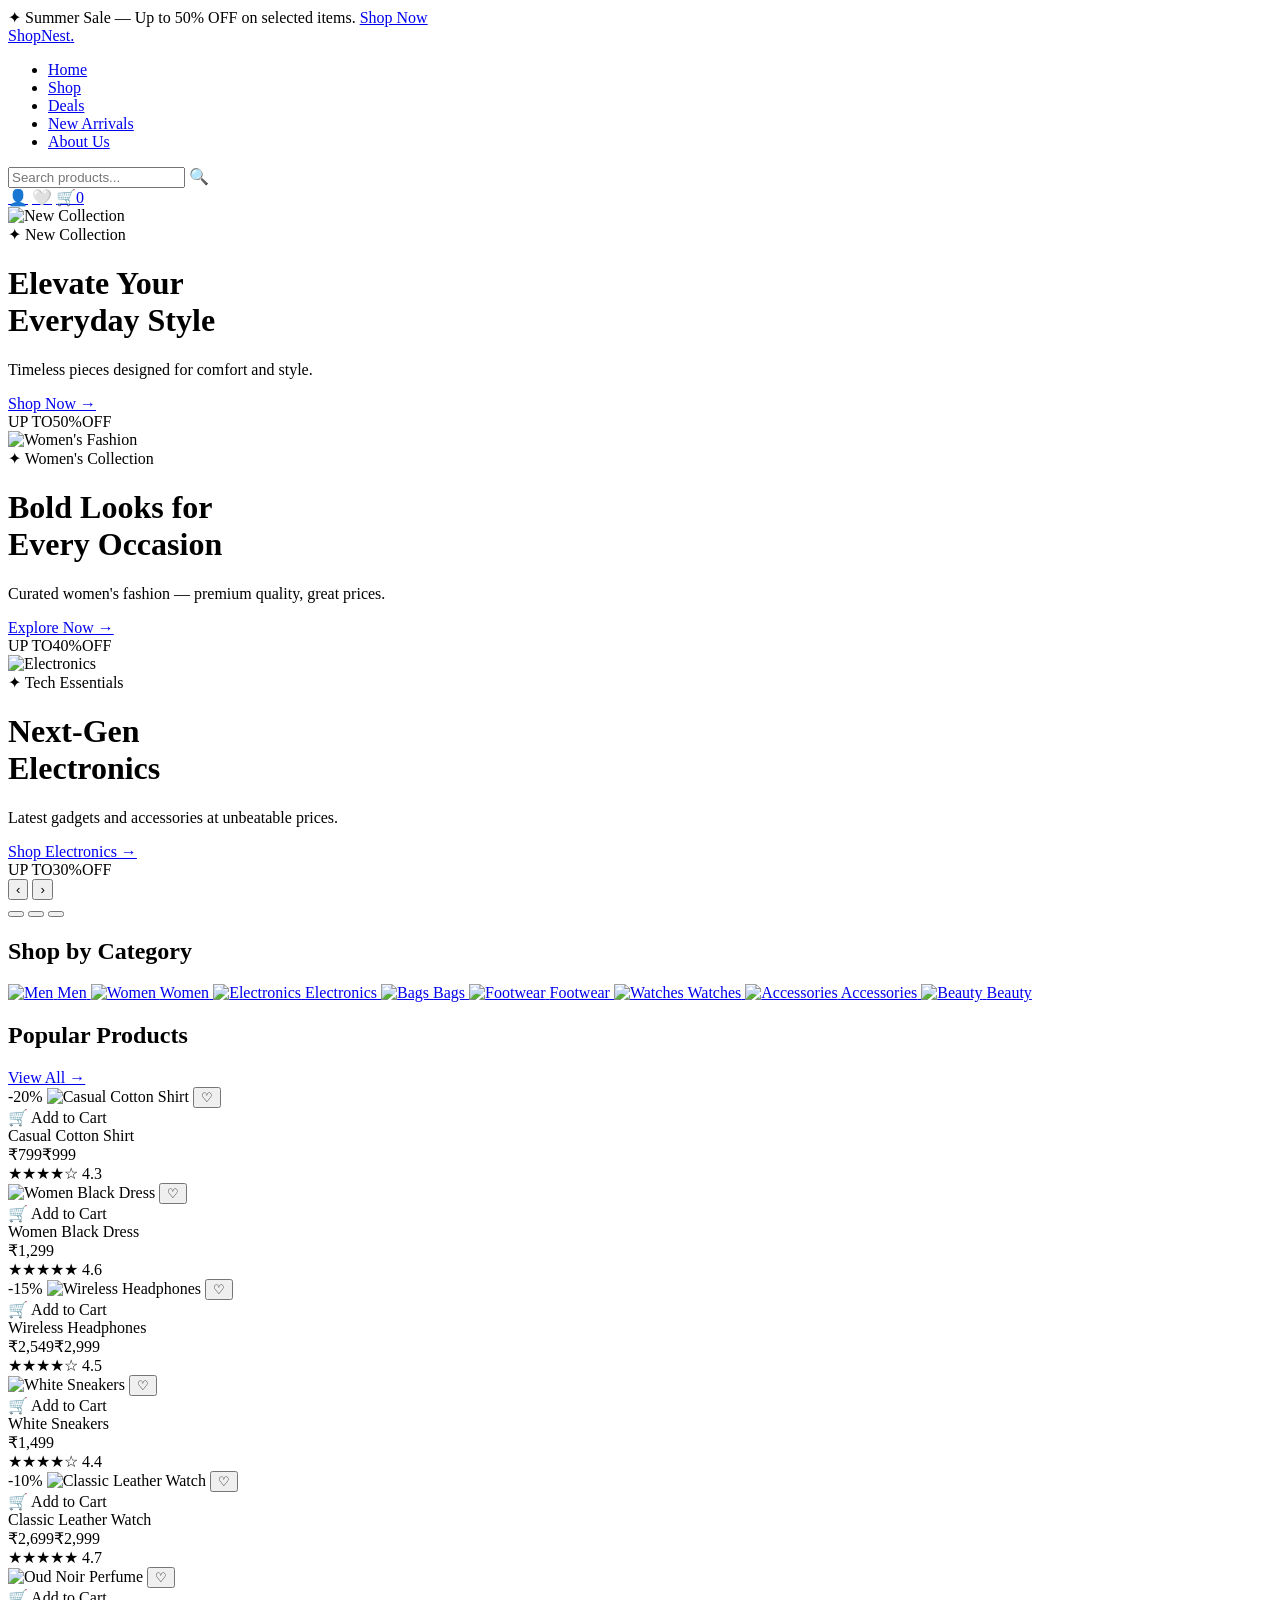
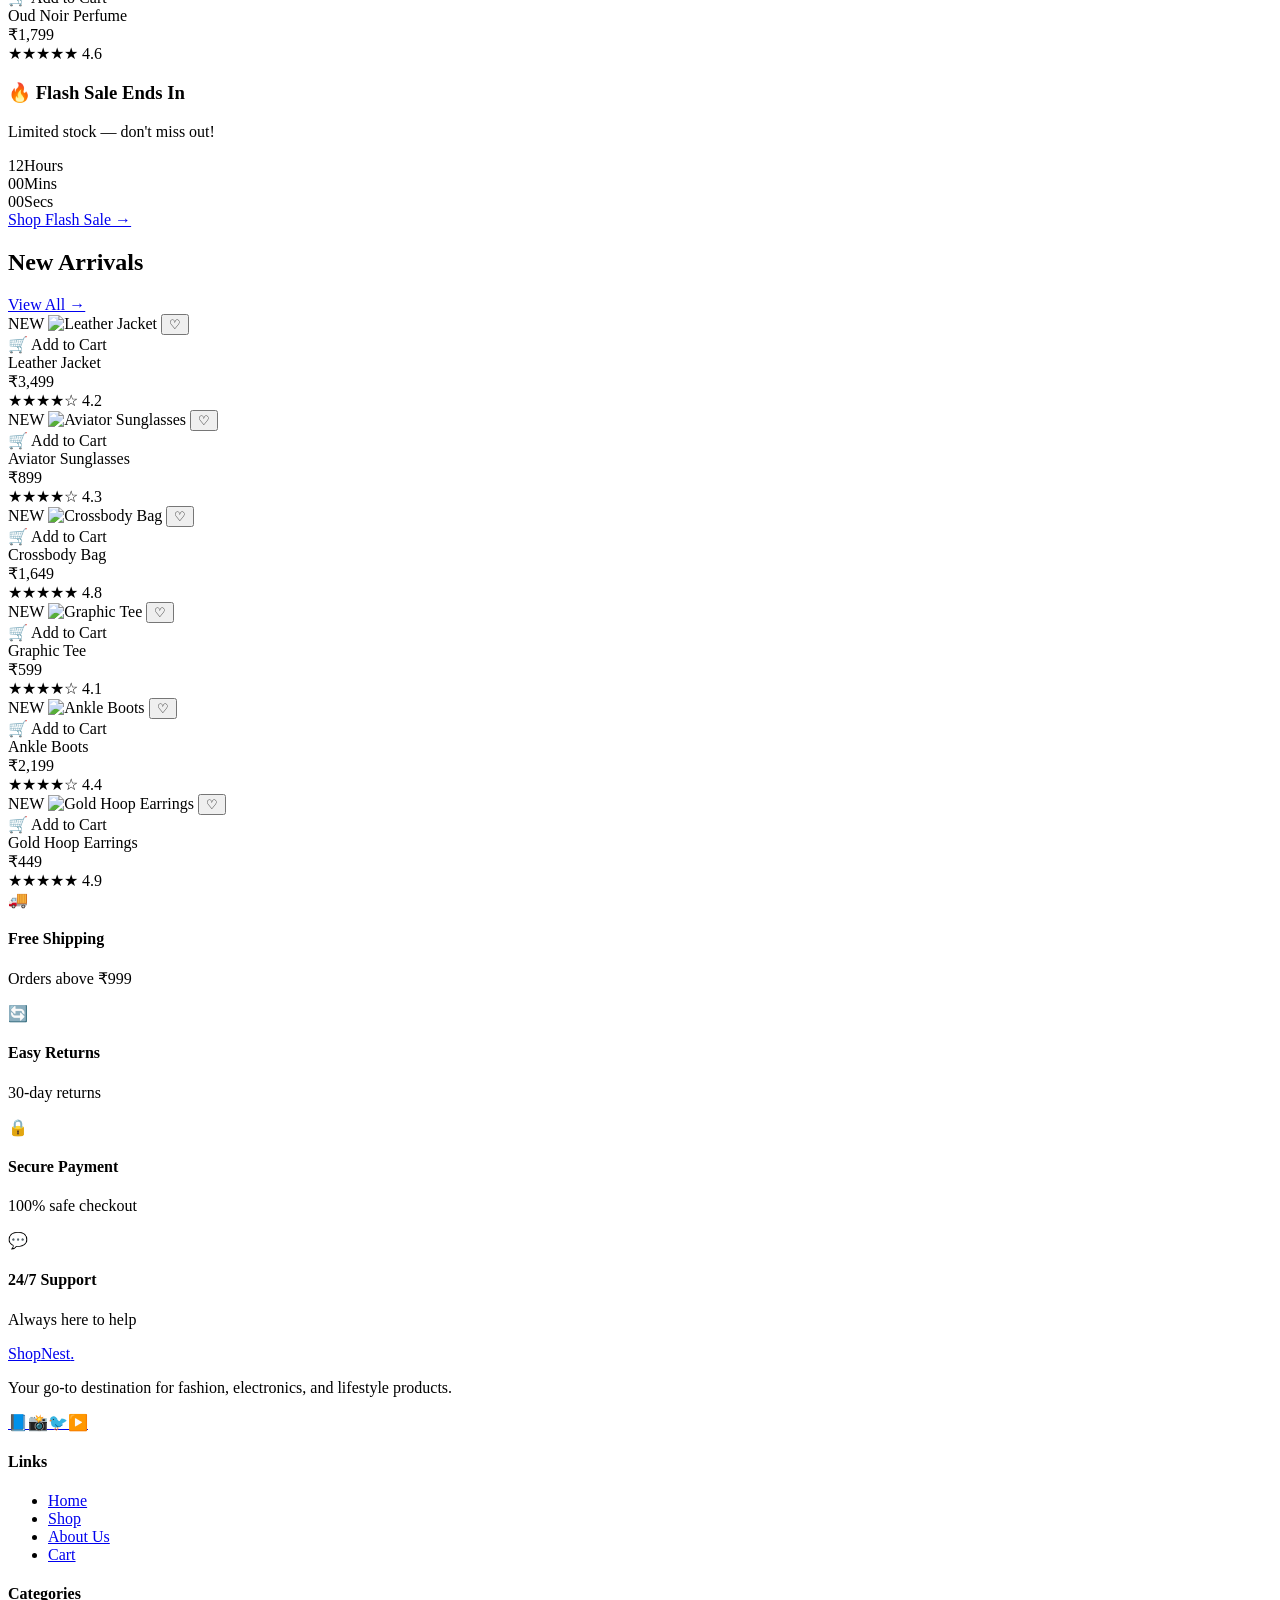
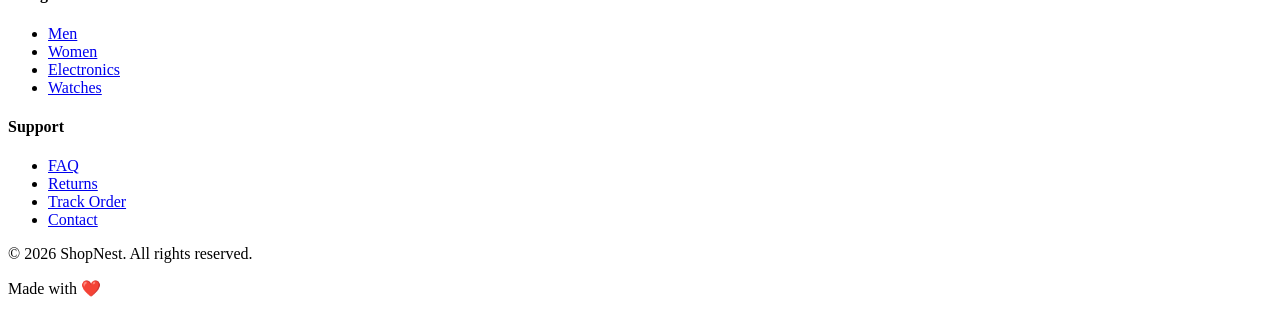
==== index.html @ 62edeff9 "Add files via upload" ====
<!DOCTYPE html>
<html lang="en">
<head>
  <meta charset="UTF-8">
  <meta name="viewport" content="width=device-width, initial-scale=1.0">
  <title>ShopNest — Elevate Your Style</title>
  <link rel="stylesheet" href="src/css/style.css">
</head>
<body>

<div class="topbar">
  ✦ Summer Sale — Up to 50% OFF on selected items. <a href="shop.html">Shop Now</a>
</div>

<nav>
  <div class="container inner">
    <a href="index.html" class="logo">Shop<span>Nest</span>.</a>
    <ul class="nav-links">
      <li><a href="index.html" class="active">Home</a></li>
      <li><a href="shop.html">Shop</a></li>
      <li><a href="shop.html">Deals</a></li>
      <li><a href="shop.html">New Arrivals</a></li>
      <li><a href="about.html">About Us</a></li>
    </ul>
    <div class="search-box">
      <input type="text" placeholder="Search products...">
      <span>🔍</span>
    </div>
    <div class="nav-icons">
      <a href="login.html">👤</a>
      <a href="#">🤍</a>
      <a href="cart.html" class="cart-link">🛒<span class="badge">0</span></a>
    </div>
  </div>
</nav>

<main>
<div class="container">

  <!-- Hero Slider -->
  <div class="hero">
    <div class="slider-track">
      <div class="slide">
        <img src="https://images.unsplash.com/photo-1515886657613-9f3515b0c78f?w=1200&q=80" alt="New Collection">
        <div class="hero-overlay"></div>
        <div class="hero-text">
          <div class="tag">✦ New Collection</div>
          <h1>Elevate Your<br>Everyday Style</h1>
          <p>Timeless pieces designed for comfort and style.</p>
          <a href="shop.html" class="btn btn-dark">Shop Now →</a>
        </div>
        <div class="hero-badge"><span>UP TO</span><span>50%</span><span>OFF</span></div>
      </div>
      <div class="slide">
        <img src="https://images.unsplash.com/photo-1483985988355-763728e1935b?w=1200&q=80" alt="Women's Fashion">
        <div class="hero-overlay"></div>
        <div class="hero-text">
          <div class="tag">✦ Women's Collection</div>
          <h1>Bold Looks for<br>Every Occasion</h1>
          <p>Curated women's fashion — premium quality, great prices.</p>
          <a href="shop.html" class="btn btn-dark">Explore Now →</a>
        </div>
        <div class="hero-badge"><span>UP TO</span><span>40%</span><span>OFF</span></div>
      </div>
      <div class="slide">
        <img src="https://images.unsplash.com/photo-1468436385273-8abca6dfd8d3?w=1200&q=80" alt="Electronics">
        <div class="hero-overlay"></div>
        <div class="hero-text">
          <div class="tag">✦ Tech Essentials</div>
          <h1>Next-Gen<br>Electronics</h1>
          <p>Latest gadgets and accessories at unbeatable prices.</p>
          <a href="shop.html" class="btn btn-dark">Shop Electronics →</a>
        </div>
        <div class="hero-badge"><span>UP TO</span><span>30%</span><span>OFF</span></div>
      </div>
    </div>
    <button class="slider-arrow prev">‹</button>
    <button class="slider-arrow next">›</button>
    <div class="dots">
      <button class="dot active"></button>
      <button class="dot"></button>
      <button class="dot"></button>
    </div>
  </div>

  <!-- Categories -->
  <section class="cats">
    <div class="sec-head"><h2>Shop by Category</h2></div>
    <div class="cat-grid">
      <a href="shop.html" class="cat-card">
        <img src="https://images.unsplash.com/photo-1602810318383-e386cc2a3ccf?w=120&q=80" alt="Men">
        <span>Men</span>
      </a>
      <a href="shop.html" class="cat-card">
        <img src="https://images.unsplash.com/photo-1539109136881-3be0616acf4b?w=120&q=80" alt="Women">
        <span>Women</span>
      </a>
      <a href="shop.html" class="cat-card">
        <img src="https://images.unsplash.com/photo-1505740420928-5e560c06d30e?w=120&q=80" alt="Electronics">
        <span>Electronics</span>
      </a>
      <a href="shop.html" class="cat-card">
        <img src="https://images.unsplash.com/photo-1548036328-c9fa89d128fa?w=120&q=80" alt="Bags">
        <span>Bags</span>
      </a>
      <a href="shop.html" class="cat-card">
        <img src="https://images.unsplash.com/photo-1542291026-7eec264c27ff?w=120&q=80" alt="Footwear">
        <span>Footwear</span>
      </a>
      <a href="shop.html" class="cat-card">
        <img src="https://images.unsplash.com/photo-1523275335684-37898b6baf30?w=120&q=80" alt="Watches">
        <span>Watches</span>
      </a>
      <a href="shop.html" class="cat-card">
        <img src="https://images.unsplash.com/photo-1553062407-98eeb64c6a62?w=120&q=80" alt="Accessories">
        <span>Accessories</span>
      </a>
      <a href="shop.html" class="cat-card">
        <img src="https://images.unsplash.com/photo-1596462502278-27bfdc403348?w=120&q=80" alt="Beauty">
        <span>Beauty</span>
      </a>
    </div>
  </section>

  <!-- Popular Products -->
  <section class="products">
    <div class="sec-head">
      <h2>Popular Products</h2>
      <a href="shop.html">View All →</a>
    </div>
    <div class="product-grid">

      <div class="product-card" data-id="p1" data-name="Casual Cotton Shirt" data-price="799">
        <div class="img-wrap">
          <span class="disc-tag">-20%</span>
          <img src="https://images.unsplash.com/photo-1602810319250-a663f0af2f75?w=400&q=80" alt="Casual Cotton Shirt">
          <button class="wish-btn">♡</button>
          <div class="cart-overlay" data-add>🛒 Add to Cart</div>
        </div>
        <div class="info">
          <div class="name">Casual Cotton Shirt</div>
          <div class="price"><span class="now">₹799</span><span class="old">₹999</span></div>
          <div class="stars">★★★★☆ <span>4.3</span></div>
        </div>
      </div>

      <div class="product-card" data-id="p2" data-name="Women Black Dress" data-price="1299">
        <div class="img-wrap">
          <img src="https://images.unsplash.com/photo-1515886657613-9f3515b0c78f?w=400&q=80" alt="Women Black Dress">
          <button class="wish-btn">♡</button>
          <div class="cart-overlay" data-add>🛒 Add to Cart</div>
        </div>
        <div class="info">
          <div class="name">Women Black Dress</div>
          <div class="price"><span class="now">₹1,299</span></div>
          <div class="stars">★★★★★ <span>4.6</span></div>
        </div>
      </div>

      <div class="product-card" data-id="p3" data-name="Wireless Headphones" data-price="2549">
        <div class="img-wrap">
          <span class="disc-tag">-15%</span>
          <img src="https://images.unsplash.com/photo-1505740420928-5e560c06d30e?w=400&q=80" alt="Wireless Headphones">
          <button class="wish-btn">♡</button>
          <div class="cart-overlay" data-add>🛒 Add to Cart</div>
        </div>
        <div class="info">
          <div class="name">Wireless Headphones</div>
          <div class="price"><span class="now">₹2,549</span><span class="old">₹2,999</span></div>
          <div class="stars">★★★★☆ <span>4.5</span></div>
        </div>
      </div>

      <div class="product-card" data-id="p4" data-name="White Sneakers" data-price="1499">
        <div class="img-wrap">
          <img src="https://images.unsplash.com/photo-1542291026-7eec264c27ff?w=400&q=80" alt="White Sneakers">
          <button class="wish-btn">♡</button>
          <div class="cart-overlay" data-add>🛒 Add to Cart</div>
        </div>
        <div class="info">
          <div class="name">White Sneakers</div>
          <div class="price"><span class="now">₹1,499</span></div>
          <div class="stars">★★★★☆ <span>4.4</span></div>
        </div>
      </div>

      <div class="product-card" data-id="p5" data-name="Classic Leather Watch" data-price="2699">
        <div class="img-wrap">
          <span class="disc-tag">-10%</span>
          <img src="https://images.unsplash.com/photo-1523275335684-37898b6baf30?w=400&q=80" alt="Classic Leather Watch">
          <button class="wish-btn">♡</button>
          <div class="cart-overlay" data-add>🛒 Add to Cart</div>
        </div>
        <div class="info">
          <div class="name">Classic Leather Watch</div>
          <div class="price"><span class="now">₹2,699</span><span class="old">₹2,999</span></div>
          <div class="stars">★★★★★ <span>4.7</span></div>
        </div>
      </div>

      <div class="product-card" data-id="p6" data-name="Oud Noir Perfume" data-price="1799">
        <div class="img-wrap">
          <img src="https://images.unsplash.com/photo-1592945403244-b3fbafd7f539?w=400&q=80" alt="Oud Noir Perfume">
          <button class="wish-btn">♡</button>
          <div class="cart-overlay" data-add>🛒 Add to Cart</div>
        </div>
        <div class="info">
          <div class="name">Oud Noir Perfume</div>
          <div class="price"><span class="now">₹1,799</span></div>
          <div class="stars">★★★★★ <span>4.6</span></div>
        </div>
      </div>

    </div>
  </section>

  <!-- Flash Sale Banner -->
  <div class="flash-banner">
    <div>
      <h3>🔥 Flash Sale Ends In</h3>
      <p>Limited stock — don't miss out!</p>
    </div>
    <div class="timer">
      <div class="timer-box"><span class="num" id="th">12</span><span class="lbl">Hours</span></div>
      <div class="timer-box"><span class="num" id="tm">00</span><span class="lbl">Mins</span></div>
      <div class="timer-box"><span class="num" id="ts">00</span><span class="lbl">Secs</span></div>
    </div>
    <a href="shop.html" class="btn btn-red">Shop Flash Sale →</a>
  </div>

  <!-- New Arrivals -->
  <section class="products">
    <div class="sec-head">
      <h2>New Arrivals</h2>
      <a href="shop.html">View All →</a>
    </div>
    <div class="product-grid">

      <div class="product-card" data-id="p7" data-name="Leather Jacket" data-price="3499">
        <div class="img-wrap">
          <span class="disc-tag">NEW</span>
          <img src="https://images.unsplash.com/photo-1551028719-00167b16eac5?w=400&q=80" alt="Leather Jacket">
          <button class="wish-btn">♡</button>
          <div class="cart-overlay" data-add>🛒 Add to Cart</div>
        </div>
        <div class="info">
          <div class="name">Leather Jacket</div>
          <div class="price"><span class="now">₹3,499</span></div>
          <div class="stars">★★★★☆ <span>4.2</span></div>
        </div>
      </div>

      <div class="product-card" data-id="p8" data-name="Aviator Sunglasses" data-price="899">
        <div class="img-wrap">
          <span class="disc-tag">NEW</span>
          <img src="https://images.unsplash.com/photo-1511499767150-a48a237f0083?w=400&q=80" alt="Aviator Sunglasses">
          <button class="wish-btn">♡</button>
          <div class="cart-overlay" data-add>🛒 Add to Cart</div>
        </div>
        <div class="info">
          <div class="name">Aviator Sunglasses</div>
          <div class="price"><span class="now">₹899</span></div>
          <div class="stars">★★★★☆ <span>4.3</span></div>
        </div>
      </div>

      <div class="product-card" data-id="p9" data-name="Crossbody Bag" data-price="1649">
        <div class="img-wrap">
          <span class="disc-tag">NEW</span>
          <img src="https://images.unsplash.com/photo-1548036328-c9fa89d128fa?w=400&q=80" alt="Crossbody Bag">
          <button class="wish-btn">♡</button>
          <div class="cart-overlay" data-add>🛒 Add to Cart</div>
        </div>
        <div class="info">
          <div class="name">Crossbody Bag</div>
          <div class="price"><span class="now">₹1,649</span></div>
          <div class="stars">★★★★★ <span>4.8</span></div>
        </div>
      </div>

      <div class="product-card" data-id="p10" data-name="Graphic Tee" data-price="599">
        <div class="img-wrap">
          <span class="disc-tag">NEW</span>
          <img src="https://images.unsplash.com/photo-1576566588028-4147f3842f27?w=400&q=80" alt="Graphic Tee">
          <button class="wish-btn">♡</button>
          <div class="cart-overlay" data-add>🛒 Add to Cart</div>
        </div>
        <div class="info">
          <div class="name">Graphic Tee</div>
          <div class="price"><span class="now">₹599</span></div>
          <div class="stars">★★★★☆ <span>4.1</span></div>
        </div>
      </div>

      <div class="product-card" data-id="p11" data-name="Ankle Boots" data-price="2199">
        <div class="img-wrap">
          <span class="disc-tag">NEW</span>
          <img src="https://images.unsplash.com/photo-1543163521-1bf539c55dd2?w=400&q=80" alt="Ankle Boots">
          <button class="wish-btn">♡</button>
          <div class="cart-overlay" data-add>🛒 Add to Cart</div>
        </div>
        <div class="info">
          <div class="name">Ankle Boots</div>
          <div class="price"><span class="now">₹2,199</span></div>
          <div class="stars">★★★★☆ <span>4.4</span></div>
        </div>
      </div>

      <div class="product-card" data-id="p12" data-name="Gold Hoop Earrings" data-price="449">
        <div class="img-wrap">
          <span class="disc-tag">NEW</span>
          <img src="https://images.unsplash.com/photo-1535632066927-ab7c9ab60908?w=400&q=80" alt="Gold Hoop Earrings">
          <button class="wish-btn">♡</button>
          <div class="cart-overlay" data-add>🛒 Add to Cart</div>
        </div>
        <div class="info">
          <div class="name">Gold Hoop Earrings</div>
          <div class="price"><span class="now">₹449</span></div>
          <div class="stars">★★★★★ <span>4.9</span></div>
        </div>
      </div>

    </div>
  </section>

  <!-- Features -->
  <div class="features">
    <div class="feat"><span class="icon">🚚</span><div><h4>Free Shipping</h4><p>Orders above ₹999</p></div></div>
    <div class="feat"><span class="icon">🔄</span><div><h4>Easy Returns</h4><p>30-day returns</p></div></div>
    <div class="feat"><span class="icon">🔒</span><div><h4>Secure Payment</h4><p>100% safe checkout</p></div></div>
    <div class="feat"><span class="icon">💬</span><div><h4>24/7 Support</h4><p>Always here to help</p></div></div>
  </div>

</div>
</main>

<footer>
  <div class="container">
    <div class="footer-grid">
      <div>
        <a href="index.html" class="footer-logo">Shop<span>Nest</span>.</a>
        <p>Your go-to destination for fashion, electronics, and lifestyle products.</p>
        <div class="socials">
          <a href="#">📘</a><a href="#">📸</a><a href="#">🐦</a><a href="#">▶️</a>
        </div>
      </div>
      <div>
        <h4>Links</h4>
        <ul>
          <li><a href="index.html">Home</a></li>
          <li><a href="shop.html">Shop</a></li>
          <li><a href="about.html">About Us</a></li>
          <li><a href="cart.html">Cart</a></li>
        </ul>
      </div>
      <div>
        <h4>Categories</h4>
        <ul>
          <li><a href="shop.html">Men</a></li>
          <li><a href="shop.html">Women</a></li>
          <li><a href="shop.html">Electronics</a></li>
          <li><a href="shop.html">Watches</a></li>
        </ul>
      </div>
      <div>
        <h4>Support</h4>
        <ul>
          <li><a href="#">FAQ</a></li>
          <li><a href="#">Returns</a></li>
          <li><a href="#">Track Order</a></li>
          <li><a href="#">Contact</a></li>
        </ul>
      </div>
    </div>
    <div class="footer-bottom">
      <p>© 2026 ShopNest. All rights reserved.</p>
      <p>Made with ❤️</p>
    </div>
  </div>
</footer>

<script src="src/js/main.js"></script>
</body>
</html>
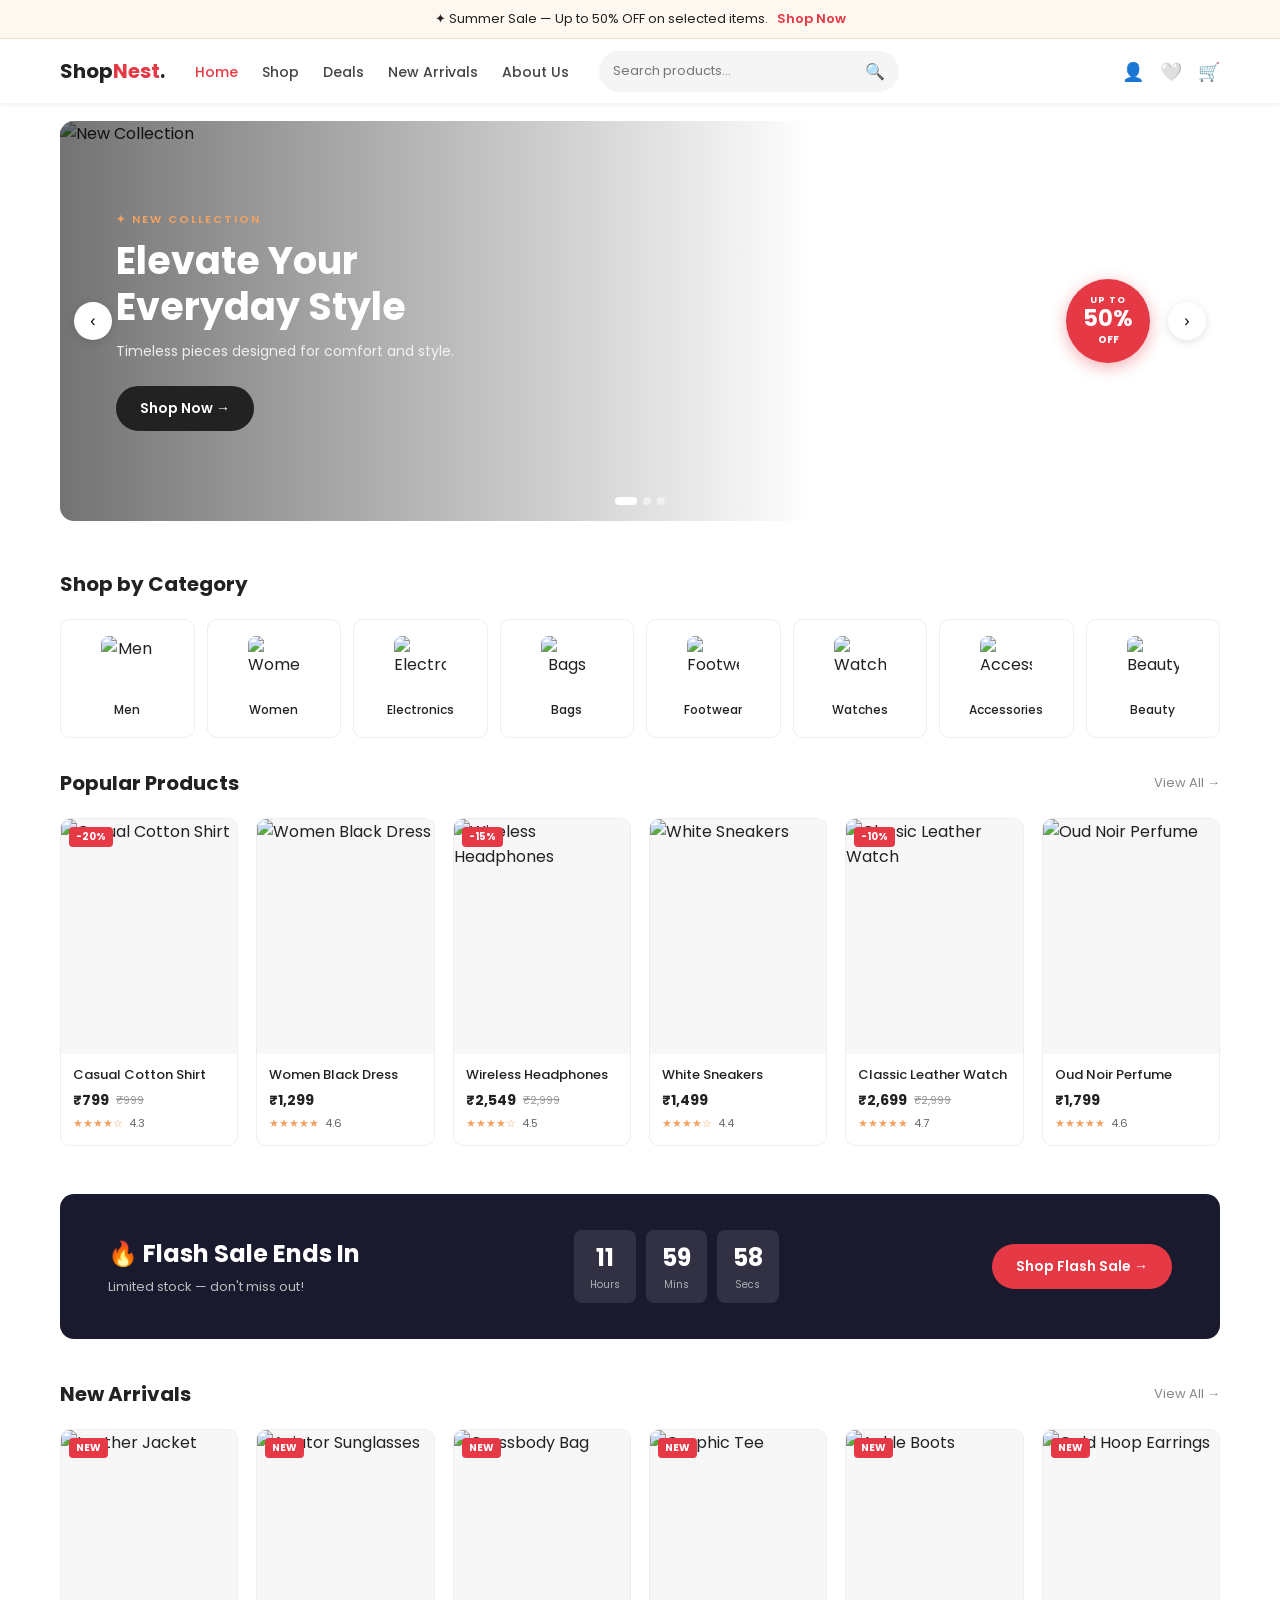
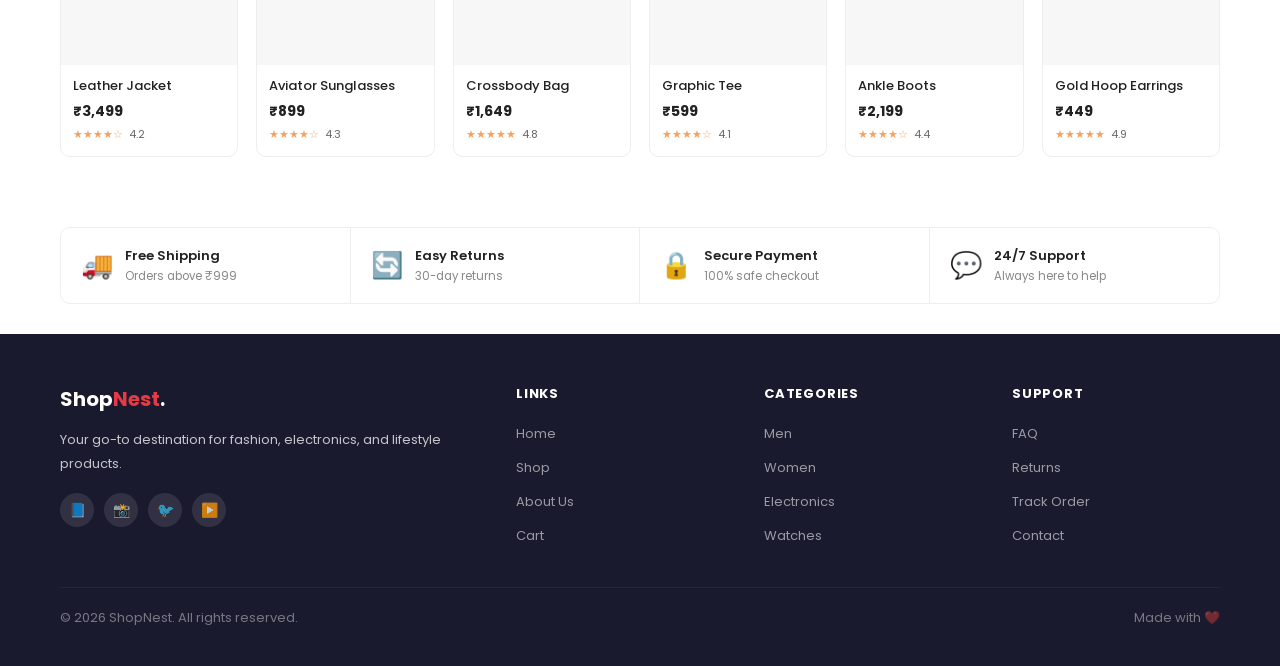
==== commit 394bf620: "Update print statement from 'Hello' to 'Goodbye'" ====
--- a/index.html
+++ b/index.html
@@ -4,7 +4,7 @@
   <meta charset="UTF-8">
   <meta name="viewport" content="width=device-width, initial-scale=1.0">
   <title>ShopNest — Elevate Your Style</title>
-  <link rel="stylesheet" href="src/css/style.css">
+  <link rel="stylesheet" href="style.css">
 </head>
 <body>
 
@@ -379,6 +379,6 @@
   </div>
 </footer>
 
-<script src="src/js/main.js"></script>
+<script src="main.js"></script>
 </body>
 </html>
--- a/style.css
+++ b/style.css
@@ -0,0 +1,3 @@
+@import url('base.css');
+@import url('components.css');
+@import url('pages.css');
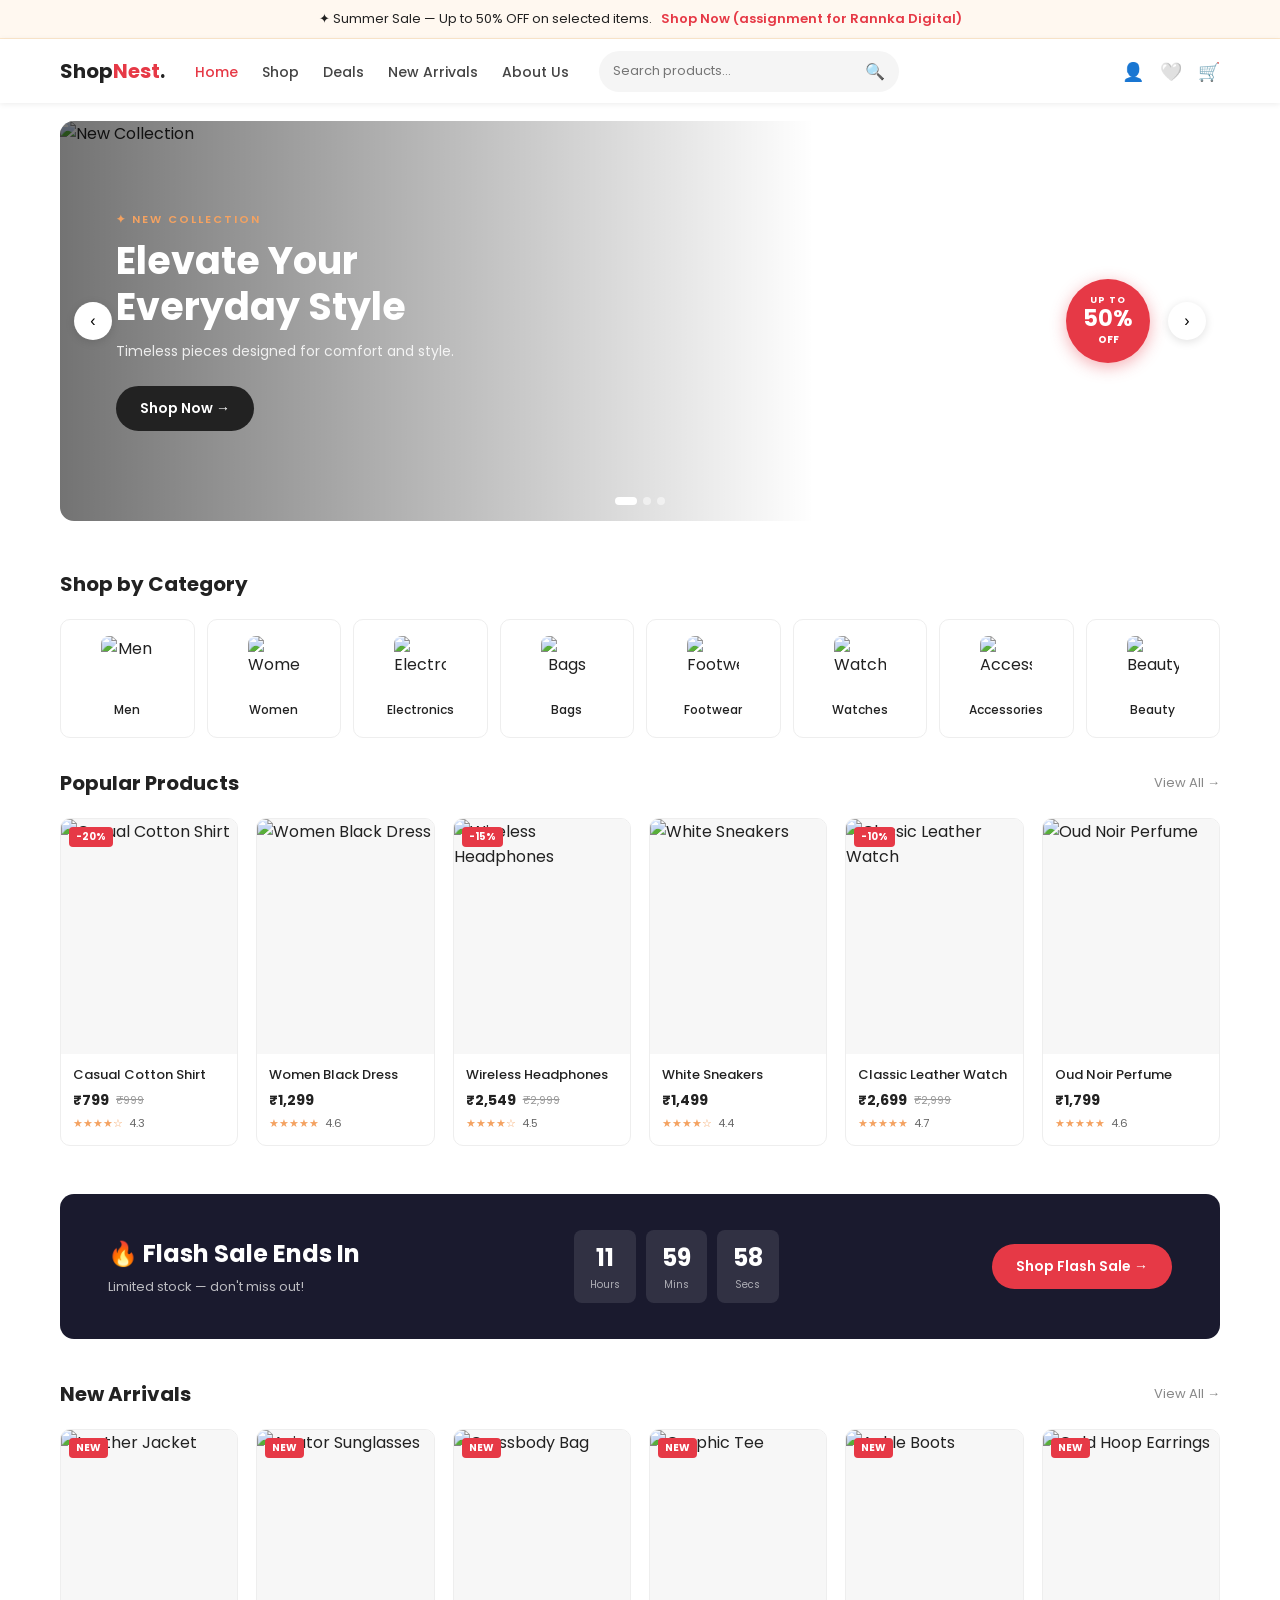
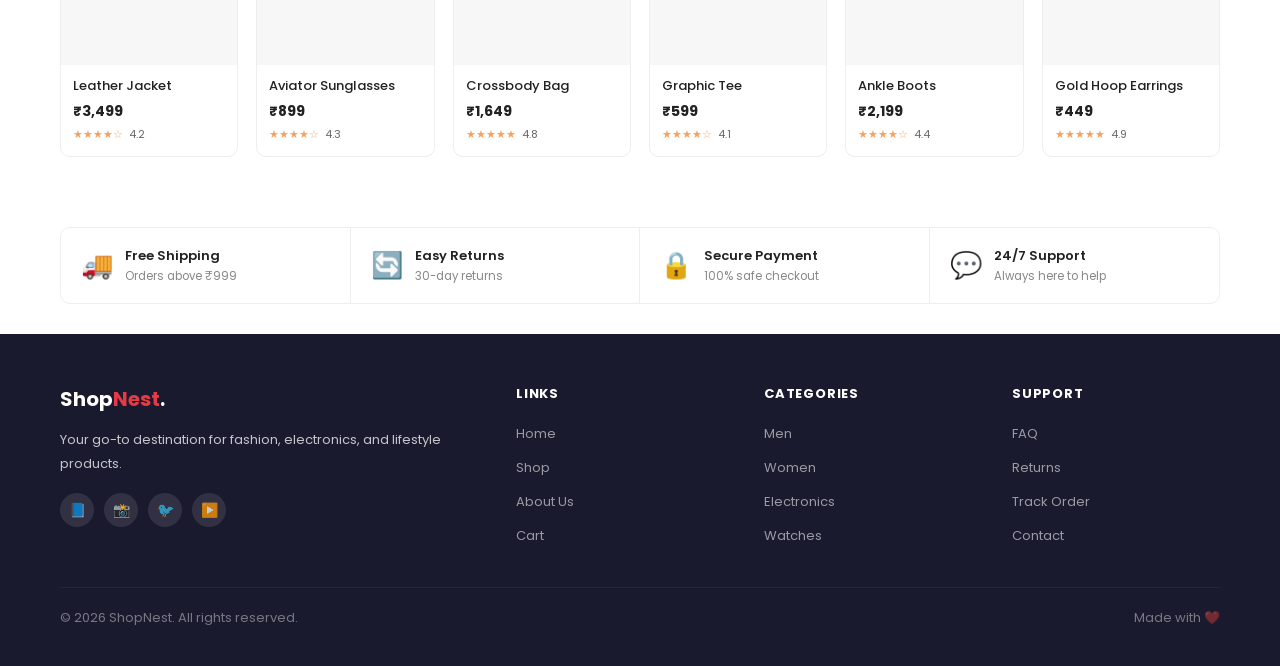
==== commit 64e0408f: "1" ====
--- a/index.html
+++ b/index.html
@@ -9,7 +9,7 @@
 <body>
 
 <div class="topbar">
-  ✦ Summer Sale — Up to 50% OFF on selected items. <a href="shop.html">Shop Now</a>
+  ✦ Summer Sale — Up to 50% OFF on selected items. <a href="shop.html">Shop Now (assignment for Rannka Digital)</a>
 </div>
 
 <nav>
